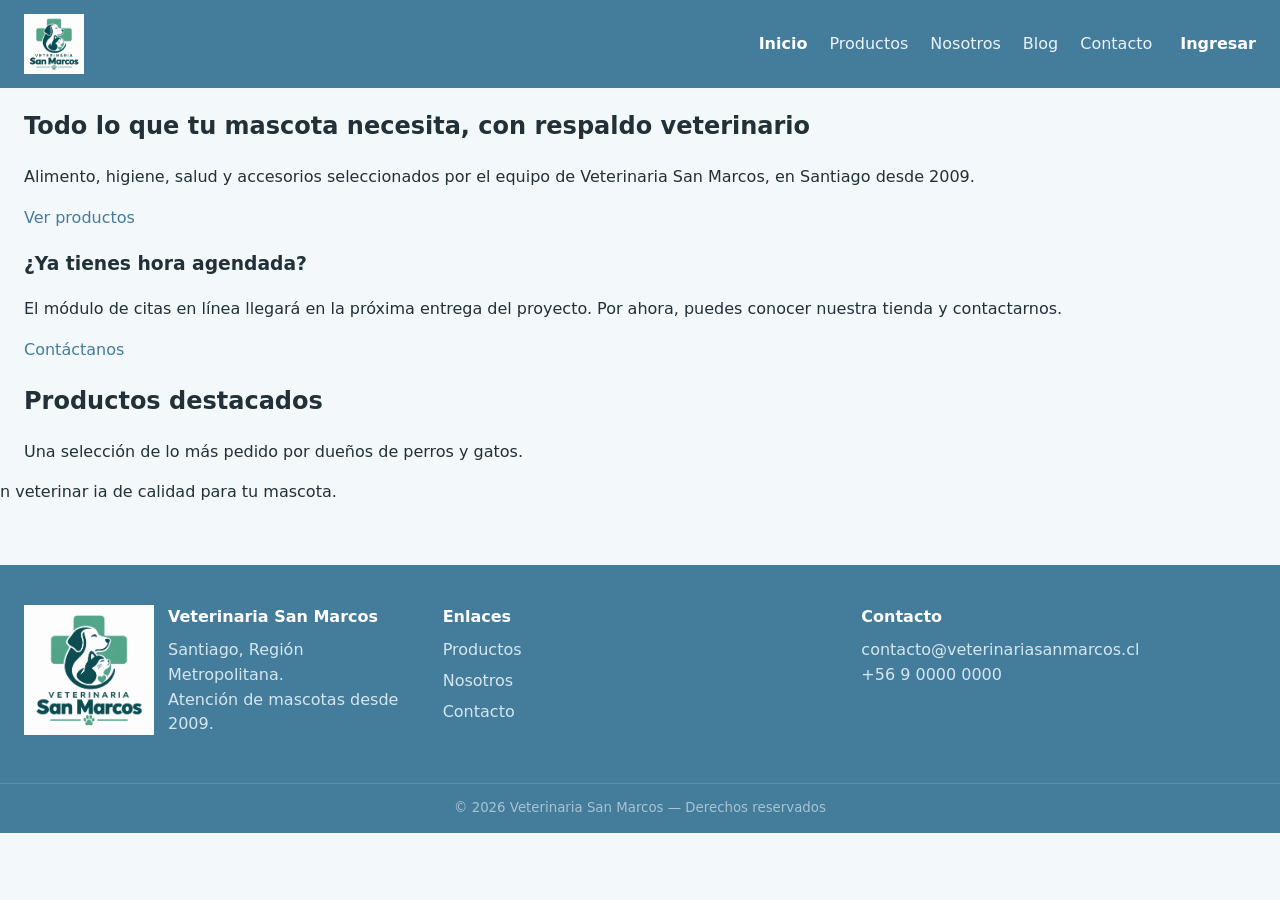
==== index.html @ 4282c88d "Se sube el index.html, style.css, componentes.js y el logo de la empresa." ====
<!DOCTYPE html>
<html lang="es">
<head>
  <meta charset="UTF-8">
  <meta name="viewport" content="width=device-width, initial-scale=1.0">
  <title>Veterinaria San Marcos</title>
  <link rel="stylesheet" href="css/style.css">
  <link rel="icon" type="image/png" href="img/Logo_SanMarcos.png">
</head>
<body>
  <header id="site-header"></header>
  <main>
  <section class="hero">
    <div class="contenedor">
      <div>
        <h1>Todo lo que tu mascota necesita, con respaldo veterinario</h1>
        <p>Alimento, higiene, salud y accesorios seleccionados por el equipo de Veterinaria San Marcos, en Santiago desde 2009.</p>
        <a class="boton" href="paginas/productos.html">Ver productos</a>
      </div>
      <div class="hero-tarjeta">
        <h3>¿Ya tienes hora agendada?</h3>
        <p>El módulo de citas en línea llegará en la próxima entrega del proyecto. Por ahora, puedes conocer nuestra tienda y contactarnos.</p>
        <a class="boton-secundario boton" href="paginas/contacto.html">Contáctanos</a>
      </div>
    </div>
  </section>

  <section class="seccion">
    <div class="contenedor">
      <div class="seccion-titulo">
        <h2>Productos destacados</h2>
        <p>Una selección de lo más pedido por dueños de perros y gatos.</p>
      </div>
      <div class="grid-productos" id="gridDestacados"></div>
    </div>
  </section>n veterinar ia de calidad para tu mascota.</p>
    </section>
  </main>
  <footer id="site-footer"></footer>

  <script src="js/componentes.js"></script>
  <script>
    initLayout("home", "paginas/");
  </script>
</body>
</html>
---- css/style.css ----
/* =========================================================
   Veterinaria San Marcos — estilos.css
   Nav, body y footer — paleta azul pastel
   ========================================================= */
:root{
  --color-bg: #F3F8FB;
  --color-surface: #FFFFFF;
  --color-primary: #447c9c;
  --color-primary-dark: #447c9c;
  --color-text: #223038;
  --color-muted: #6B7A82;
  --color-border: #D6E3EB;
  --font-body: "Inter", system-ui, sans-serif;
  --max-width: 1300px;
}
 
*{ box-sizing: border-box; }
html, body{ margin: 0; padding: 0; }
body{
  font-family: var(--font-body);
  background: var(--color-bg);
  color: var(--color-text);
  line-height: 1.55;
}
a{ color: var(--color-primary-dark); text-decoration: none; }
a:hover{ text-decoration: underline; }
img{ max-width: 100%; display: block; }
.contenedor{ max-width: var(--max-width); margin: 0 auto; padding: 0 24px; }
 
/* -------- Header / navegación -------- */
.encabezado{
  background: var(--color-primary);
  color: #fff;
  position: sticky;
  top: 0;
  z-index: 50;
}
.encabezado .contenedor{
  display: flex;
  align-items: center;
  justify-content: space-between;
  padding: 14px 24px;
  position: relative;
}
.logo{
  display: flex;
  align-items: center;
  gap: .5em;
  color: #fff;
  font-weight: 600;
  font-size: 1.1rem;
}
.logo img{ height: 60px; width: auto; }
.nav-principal{ display: flex; align-items: center; gap: 28px; }
.nav-links{ display: flex; gap: 22px; list-style: none; margin: 0; padding: 0; }
.nav-links a{ color: #eaf3f8; font-weight: 500; }
.nav-links a.activo, .nav-links a:hover{ color: #fff; font-weight: 700; text-decoration: none; }
.nav-acciones{ display: flex; align-items: center; gap: 16px; }
.nav-acciones a{ color: #fff; font-weight: 600; }
.menu-hamburguesa{
  display: none;
  background: none;
  border: none;
  color: #fff;
  font-size: 1.6rem;
  padding: 4px 8px;
  cursor: pointer;
}
 
@media (max-width: 860px){
  .menu-hamburguesa{ display: block; }
  .nav-principal{
    position: absolute;
    top: 100%;
    left: 0;
    right: 0;
    background: var(--color-primary-dark);
    flex-direction: column;
    align-items: flex-start;
    padding: 18px 24px;
    gap: 18px;
    display: none;
  }
  .nav-principal.abierto{ display: flex; }
  .nav-links{ flex-direction: column; gap: 14px; }
}
 
/* -------- Footer -------- */
.pie{
  background: var(--color-primary-dark);
  color: #d6e6ee;
  margin-top: 60px;
}
.pie .contenedor{
  padding: 40px 24px;
  display: grid;
  grid-template-columns: repeat(auto-fit, minmax(200px, 1fr));
  gap: 24px;
  align-items: start;
}
.pie h4{ color: #fff; margin: 0 0 8px; }
.pie p{ margin: 0 0 6px; }
.pie a{ color: #d6e6ee; }
.pie small{
  display: block;
  text-align: center;
  padding: 14px;
  border-top: 1px solid rgba(255,255,255,.15);
  color: #a9c3d1;
}
 
.pie-marca{
  display: flex;
  align-items: flex-start;
  gap: 14px;
}
.pie-marca img{
  height: 130px;
  width: auto;
  flex-shrink: 0;
}
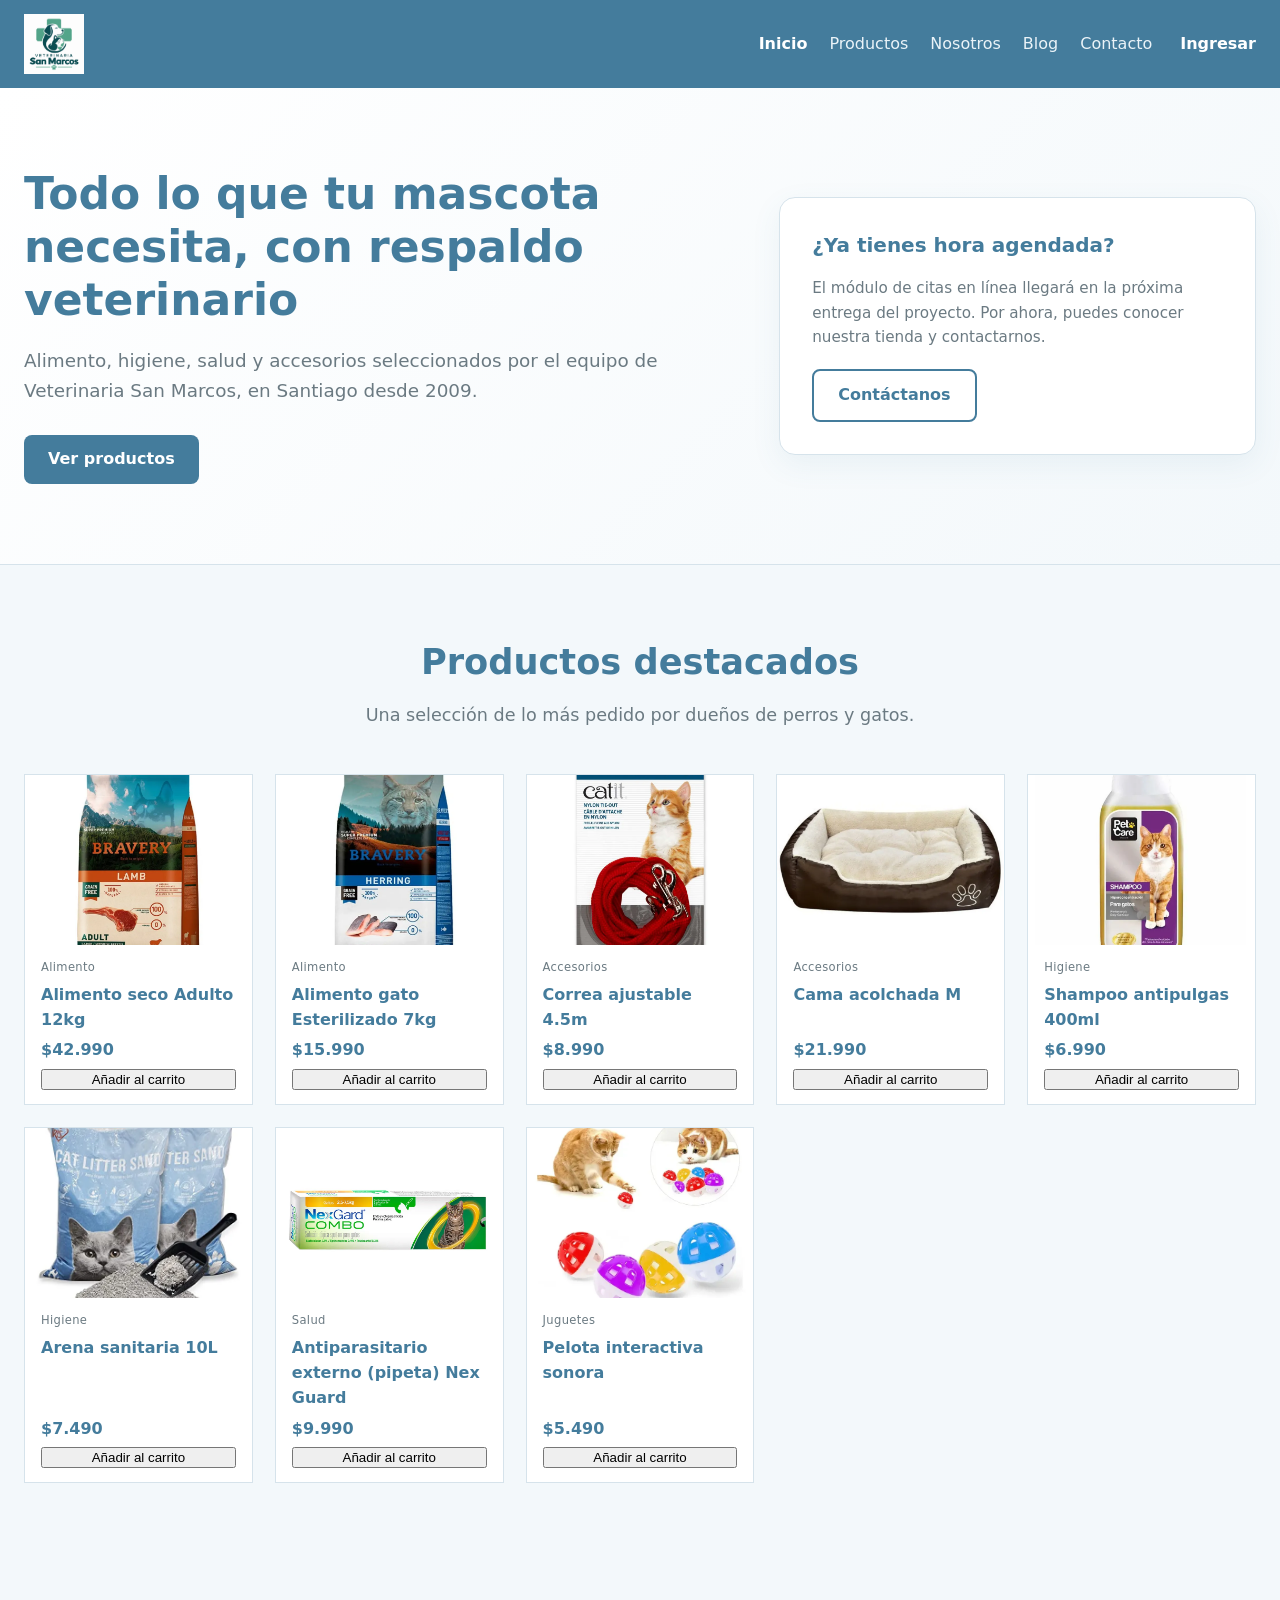
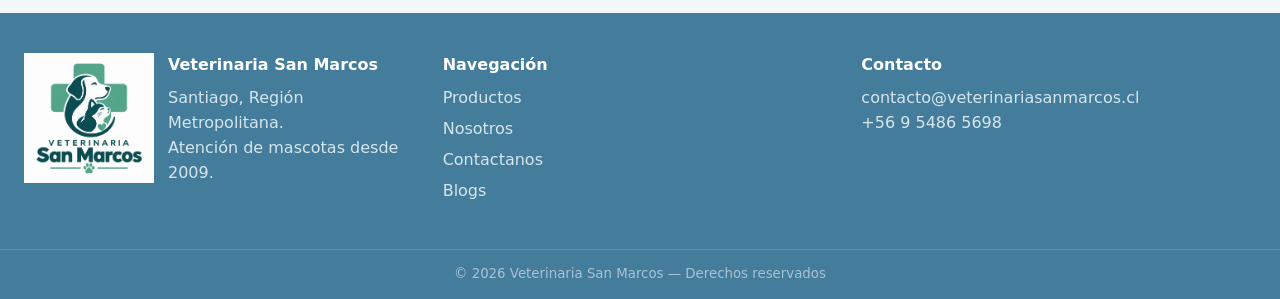
==== commit d5840d53: "Se sube las imagenes, y el resto de paginas ademas de la vista del administrador y los js. con las v" ====
--- a/index.html
+++ b/index.html
@@ -5,7 +5,7 @@
   <meta name="viewport" content="width=device-width, initial-scale=1.0">
   <title>Veterinaria San Marcos</title>
   <link rel="stylesheet" href="css/style.css">
-  <link rel="icon" type="image/png" href="img/Logo_SanMarcos.png">
+  <link rel="icon" type="image/png" href="/img/Logo_SanMarcos.png">
 </head>
 <body>
   <header id="site-header"></header>
@@ -33,14 +33,16 @@
       </div>
       <div class="grid-productos" id="gridDestacados"></div>
     </div>
-  </section>n veterinar ia de calidad para tu mascota.</p>
-    </section>
+  </section>
   </main>
   <footer id="site-footer"></footer>
 
+  <script src="js/productos-data.js"></script>
+  <script src="js/productos.js"></script>
   <script src="js/componentes.js"></script>
   <script>
-    initLayout("home", "paginas/");
+    initLayout("home", "");
+    renderGrid("gridDestacados", "paginas/")
   </script>
 </body>
 </html>
--- a/css/style.css
+++ b/css/style.css
@@ -57,15 +57,15 @@
 .nav-links a.activo, .nav-links a:hover{ color: #fff; font-weight: 700; text-decoration: none; }
 .nav-acciones{ display: flex; align-items: center; gap: 16px; }
 .nav-acciones a{ color: #fff; font-weight: 600; }
-.menu-hamburguesa{
-  display: none;
-  background: none;
-  border: none;
-  color: #fff;
-  font-size: 1.6rem;
-  padding: 4px 8px;
-  cursor: pointer;
-}
+  .menu-hamburguesa{
+    display: none;
+    background: none;
+    border: none;
+    color: #fff;
+    font-size: 2.5rem;
+    padding: 4px 8px;
+    cursor: pointer;
+  }
  
 @media (max-width: 860px){
   .menu-hamburguesa{ display: block; }
@@ -84,7 +84,172 @@
   .nav-principal.abierto{ display: flex; }
   .nav-links{ flex-direction: column; gap: 14px; }
 }
- 
+/* Seccion Hero*/
+.hero {
+  background: linear-gradient(135deg, var(--color-surface) 0%, var(--color-bg) 100%);
+  padding: 80px 0;
+  border-bottom: 1px solid var(--color-border);
+}
+
+.hero .contenedor {
+  display: grid;
+  grid-template-columns: 1.2fr 0.8fr;
+  gap: 40px;
+  align-items: center;
+}
+
+.hero h1 {
+  font-size: 2.75rem;
+  line-height: 1.2;
+  margin-top: 0;
+  margin-bottom: 20px;
+  color: var(--color-primary);
+  font-weight: 700;
+}
+
+.hero p {
+  font-size: 1.15rem;
+  color: var(--color-muted);
+  margin-bottom: 30px;
+  line-height: 1.6;
+}
+
+/* Tarjeta informativa dentro del Hero */
+.hero-tarjeta {
+  background-color: var(--color-surface);
+  padding: 32px;
+  border-radius: 16px;
+  border: 1px solid var(--color-border);
+  box-shadow: 0 10px 30px rgba(68, 124, 156, 0.08);
+}
+
+.hero-tarjeta h3 {
+  margin-top: 0;
+  margin-bottom: 12px;
+  color: var(--color-primary);
+  font-size: 1.25rem;
+}
+
+.hero-tarjeta p {
+  font-size: 0.95rem;
+  margin-bottom: 20px;
+  color: var(--color-muted);
+}
+
+/* Estilos para los botones dentro del Hero */
+.hero .boton,
+.hero-tarjeta .boton {
+  display: inline-block;
+  background-color: var(--color-primary);
+  color: #fff;
+  padding: 12px 24px;
+  border-radius: 8px;
+  font-weight: 600;
+  text-decoration: none;
+  transition: all 0.2s ease;
+}
+
+.hero .boton:hover,
+.hero-tarjeta .boton:hover {
+  filter: brightness(0.9);
+  text-decoration: none;
+  transform: translateY(-2px);
+}
+
+.hero-tarjeta .boton-secundario {
+  background-color: transparent;
+  color: var(--color-primary);
+  border: 2px solid var(--color-primary);
+}
+
+.hero-tarjeta .boton-secundario:hover {
+  background-color: var(--color-primary);
+  color: #fff;
+}
+
+.seccion {
+  padding: 70px 0;
+  background-color: var(--color-bg);
+}
+
+.seccion-titulo {
+  text-align: center;
+  max-width: 700px;
+  margin: 0 auto 45px auto;
+}
+
+.seccion-titulo h2 {
+  font-size: 2.2rem;
+  color: var(--color-primary);
+  margin-top: 0;
+  margin-bottom: 12px;
+  font-weight: 700;
+}
+
+.seccion-titulo p {
+  color: var(--color-muted);
+  font-size: 1.1rem;
+  margin: 0;
+}
+/* -------- Grid de productos -------- */
+.grid-productos{
+  display:grid; grid-template-columns: repeat(auto-fill, minmax(220px,1fr)); gap: 22px;
+}
+.tarjeta-producto{
+  background: var(--color-surface); border:1px solid var(--color-border);
+  border-radius: var(--radius); overflow:hidden; display:flex; flex-direction:column;
+}
+.tarjeta-producto img{ aspect-ratio: 4/3; object-fit:cover; background:#eee; }
+.tarjeta-producto .info{ padding: 14px 16px; display:flex; flex-direction:column; gap:6px; flex:1; }
+.tarjeta-producto .precio{ font-weight:700; color: var(--color-primary-dark); margin-top:auto; }
+.etiqueta-categoria{
+  font-size:.72rem; letter-spacing:.03em; color: var(--color-muted);
+}
+
+
+/* =========================================================
+   Responsividad (Dispositivos móviles y tablets)
+   ========================================================= */
+@media (max-width: 860px) {
+  .hero {
+    padding: 50px 0;
+    text-align: center;
+  }
+
+  .hero .contenedor {
+    grid-template-columns: 1fr;
+    gap: 30px;
+  }
+
+  .hero h1 {
+    font-size: 2.1rem;
+  }
+
+  .hero-tarjeta {
+    text-align: left;
+  }
+  
+  .seccion {
+    padding: 50px 0;
+  }
+}
+
+/* -------- Formularios -------- */
+.formulario{ max-width: 560px; margin: 0 auto; background: var(--color-surface);
+  border:1px solid var(--color-border); border-radius: var(--radius); padding: 32px; }
+.campo{ margin-bottom: 18px; display:flex; flex-direction:column; gap:6px; }
+.campo label{ font-weight:600; font-size:.92rem; }
+.campo input, .campo select, .campo textarea{
+  padding: .65em .8em; border:1px solid var(--color-border); border-radius:8px;
+  font-family: var(--font-body); font-size:1rem; background:#fff;
+}
+.campo input:focus, .campo select:focus, .campo textarea:focus{
+  outline: 2px solid var(--color-accent); outline-offset:1px;
+}
+.campo.con-error input, .campo.con-error select, .campo.con-error textarea{ border-color: var(--color-error); }
+.mensaje-error{ color: var(--color-error); font-size:.82rem; min-height: 1.1em; }
+.mensaje-exito{ color: var(--color-ok); background:#e7efe8; border:1px solid #bcd2bf; padding:12px 16px; border-radius:8px; }
+
 /* -------- Footer -------- */
 .pie{
   background: var(--color-primary-dark);
@@ -118,5 +283,4 @@
   height: 130px;
   width: auto;
   flex-shrink: 0;
-}
- 
+}
